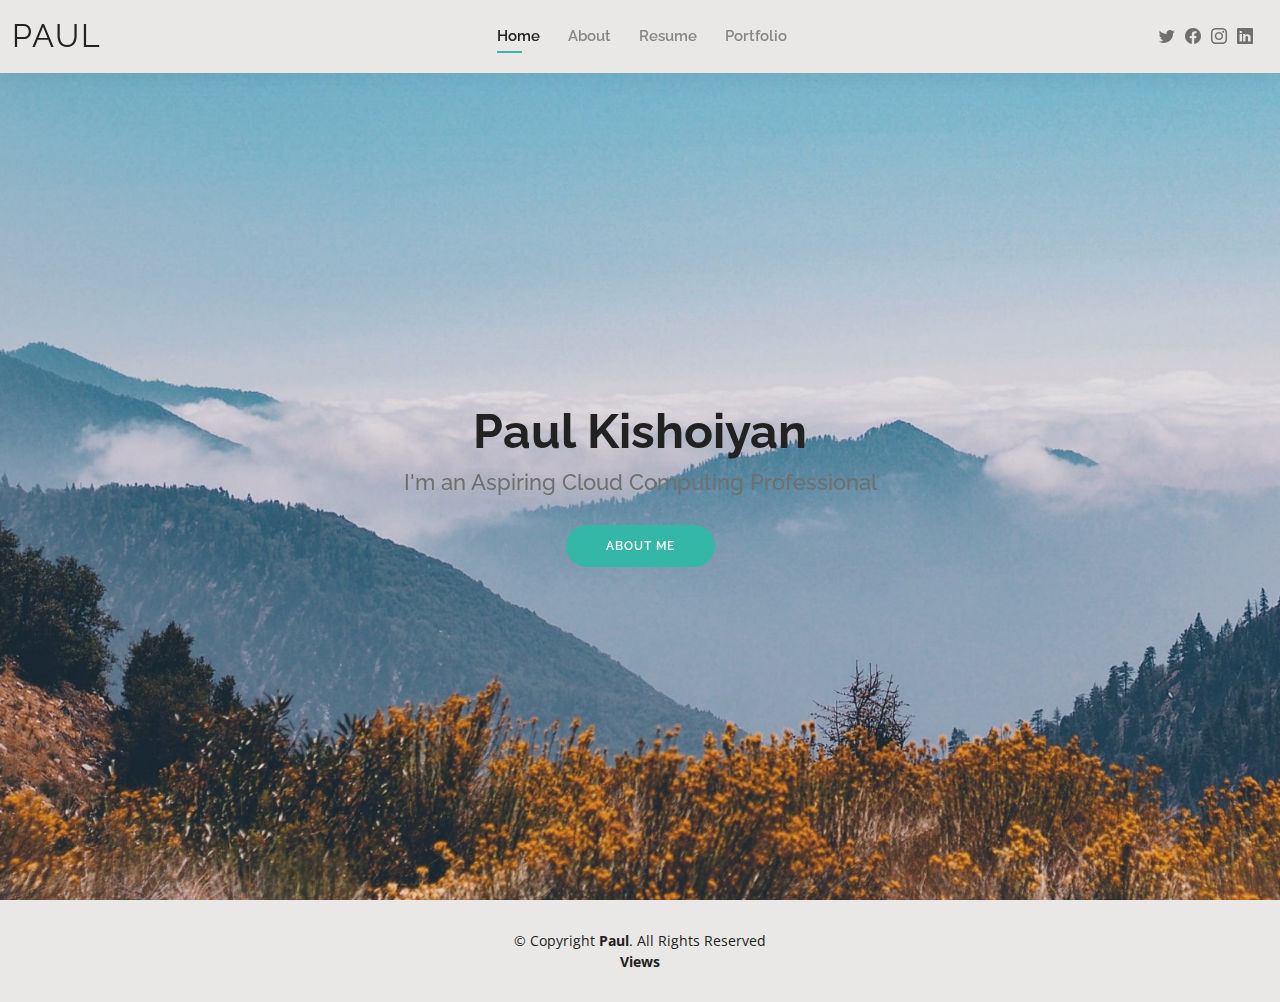
==== website/index.html @ 2dc77aad "Initial commit" ====
<!DOCTYPE html>
<html lang="en">

<head>
  <meta charset="utf-8">
  <meta content="width=device-width, initial-scale=1.0" name="viewport">

  <title>Paul Kishoiyan</title>
  <meta content="" name="description">
  <meta content="" name="keywords">

  <!-- Favicons -->
  <link href="assets/img/favicon.png" rel="icon">
  <link href="assets/img/apple-touch-icon.png" rel="apple-touch-icon">

  <!-- Google Fonts -->
  <link href="https://fonts.googleapis.com/css?family=Open+Sans:300,300i,400,400i,600,600i,700,700i|Raleway:300,300i,400,400i,500,500i,600,600i,700,700i|Poppins:300,300i,400,400i,500,500i,600,600i,700,700i" rel="stylesheet">

  <!-- Vendor CSS Files -->
  <link href="assets/vendor/aos/aos.css" rel="stylesheet">
  <link href="assets/vendor/bootstrap/css/bootstrap.min.css" rel="stylesheet">
  <link href="assets/vendor/bootstrap-icons/bootstrap-icons.css" rel="stylesheet">
  <link href="assets/vendor/boxicons/css/boxicons.min.css" rel="stylesheet">
  <link href="assets/vendor/glightbox/css/glightbox.min.css" rel="stylesheet">
  <link href="assets/vendor/swiper/swiper-bundle.min.css" rel="stylesheet">

  <!--  Main CSS File -->
  <link href="assets/css/style.css" rel="stylesheet">
</head>

<body>
  

  <!-- ======= Header ======= -->
  <header id="header" class="fixed-top">
    <div class="container-fluid d-flex justify-content-between align-items-center">

      <h1 class="logo me-auto me-lg-0"><a href="index.html">Paul</a></h1>
      <!-- Uncomment below if you prefer to use an image logo -->
      <!-- <a href="index.html" class="logo"><img src="assets/img/logo.png" alt="" class="img-fluid"></a>-->

      <nav id="navbar" class="navbar order-last order-lg-0">
        <ul>
          <li><a class="active" href="index.html">Home</a></li>
          <li><a href="about.html">About</a></li>
          <li><a href="resume.html">Resume</a></li>
          
          <li><a href="portfolio.html">Portfolio</a></li>
          
        </ul>
        <i class="bi bi-list mobile-nav-toggle"></i>
      </nav><!-- .navbar -->

      <div class="header-social-links">
        <a href="#" class="twitter"><i class="bi bi-twitter"></i></a>
        <a href="#" class="facebook"><i class="bi bi-facebook"></i></a>
        <a href="#" class="instagram"><i class="bi bi-instagram"></i></a>
        <a href="#" class="linkedin"><i class="bi bi-linkedin"></i></i></a>
      </div>

    </div>

  </header><!-- End Header -->

  <!-- ======= Hero Section ======= -->
  <section id="hero" class="d-flex align-items-center">
    <div class="container d-flex flex-column align-items-center" data-aos="zoom-in" data-aos-delay="100">
      <h1>Paul Kishoiyan</h1>
      <h2>I'm an Aspiring Cloud Computing Professional</h2>
      <a href="about.html" class="btn-about">About Me</a>
    </div>
    



  </section><!-- End Hero -->

  <!-- ======= Footer ======= -->
  <footer id="footer">
    <div class="container">
      <div class="copyright">
        &copy; Copyright <strong><span>Paul</span></strong>. All Rights Reserved
      </div>
    </div>
    <div class="counter-number"><strong>Views</strong>
      

    </div>
  </footer><!-- End  Footer -->

  <div id="preloader"></div>
  <a href="#" class="back-to-top d-flex align-items-center justify-content-center"><i class="bi bi-arrow-up-short"></i></a>

  <!-- Vendor JS Files -->
  <script src="assets/vendor/purecounter/purecounter_vanilla.js"></script>
  <script src="assets/vendor/aos/aos.js"></script>
  <script src="assets/vendor/bootstrap/js/bootstrap.bundle.min.js"></script>
  <script src="assets/vendor/glightbox/js/glightbox.min.js"></script>
  <script src="assets/vendor/isotope-layout/isotope.pkgd.min.js"></script>
  <script src="assets/vendor/swiper/swiper-bundle.min.js"></script>
  <script src="assets/vendor/waypoints/noframework.waypoints.js"></script>
  <script src="assets/vendor/php-email-form/validate.js"></script>

  <!-- Template Main JS File -->
  <script src="assets/js/main.js"></script>
 

</body>

</html>
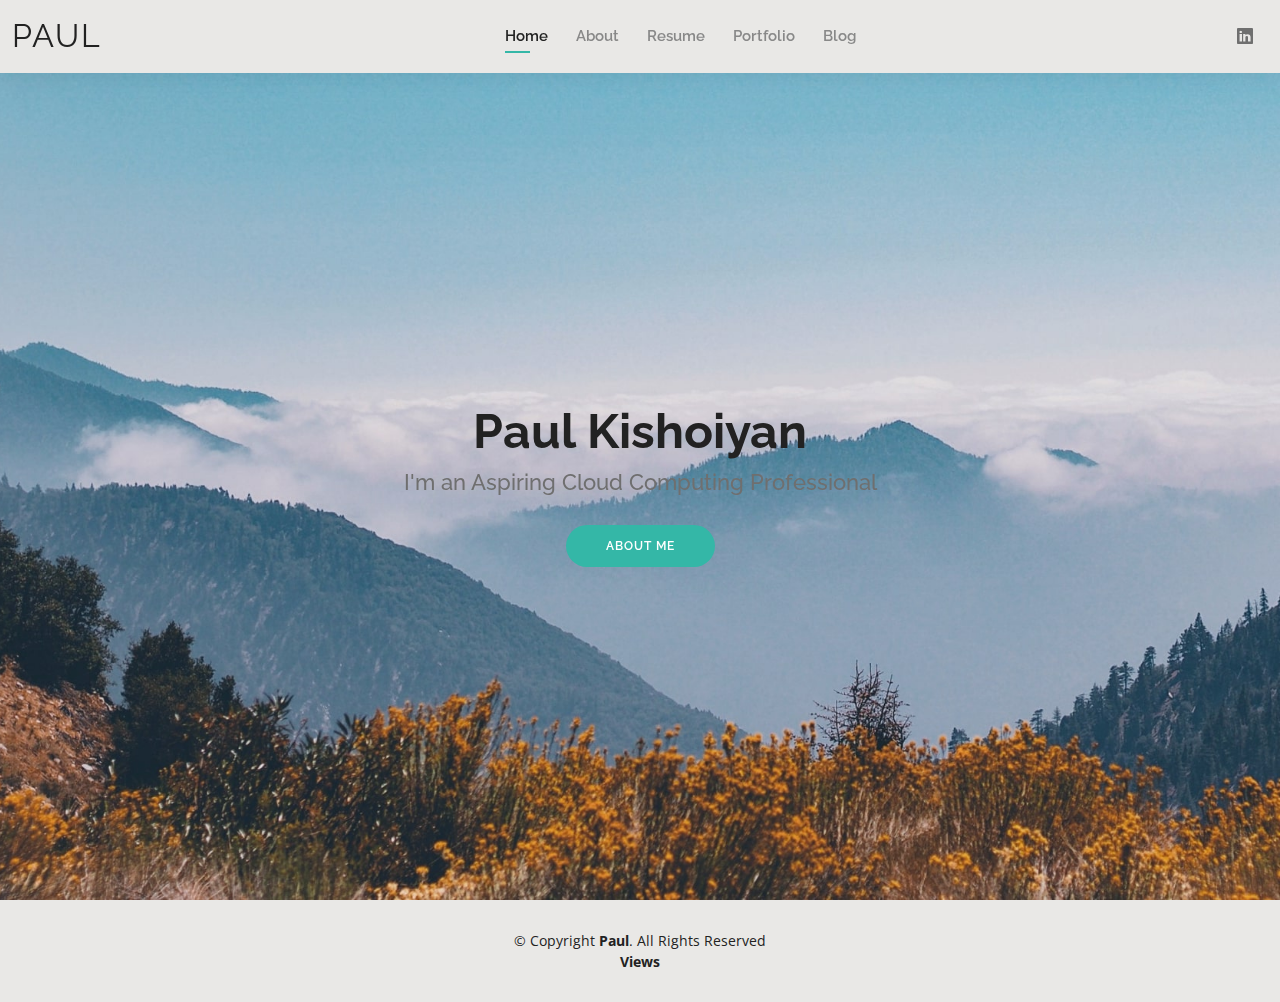
==== commit 6add4779: "initial commit" ====
--- a/website/index.html
+++ b/website/index.html
@@ -45,18 +45,19 @@
           <li><a href="about.html">About</a></li>
           <li><a href="resume.html">Resume</a></li>
           
+          
           <li><a href="portfolio.html">Portfolio</a></li>
-          
+          <li><a href="blog.html">Blog</a></li>
         </ul>
         <i class="bi bi-list mobile-nav-toggle"></i>
       </nav><!-- .navbar -->
 
       <div class="header-social-links">
-        <a href="#" class="twitter"><i class="bi bi-twitter"></i></a>
-        <a href="#" class="facebook"><i class="bi bi-facebook"></i></a>
-        <a href="#" class="instagram"><i class="bi bi-instagram"></i></a>
-        <a href="#" class="linkedin"><i class="bi bi-linkedin"></i></i></a>
-      </div>
+        <!-- <a href="#" class="twitter"><i class="bi bi-twitter"></i></a> -->
+        <!-- <a href="#" class="facebook"><i class="bi bi-facebook"></i></a> -->
+        <!-- <a href="#" class="instagram"><i class="bi bi-instagram"></i></a> -->
+        <a href="https://www.linkedin.com/in/paulkishoiyan/" target="_blank" class="linkedin"><i class="bi bi-linkedin"></i></i></a>
+        </div>
 
     </div>
 
@@ -107,4 +108,5 @@
 
 </body>
 
-</html>+</html>
+
